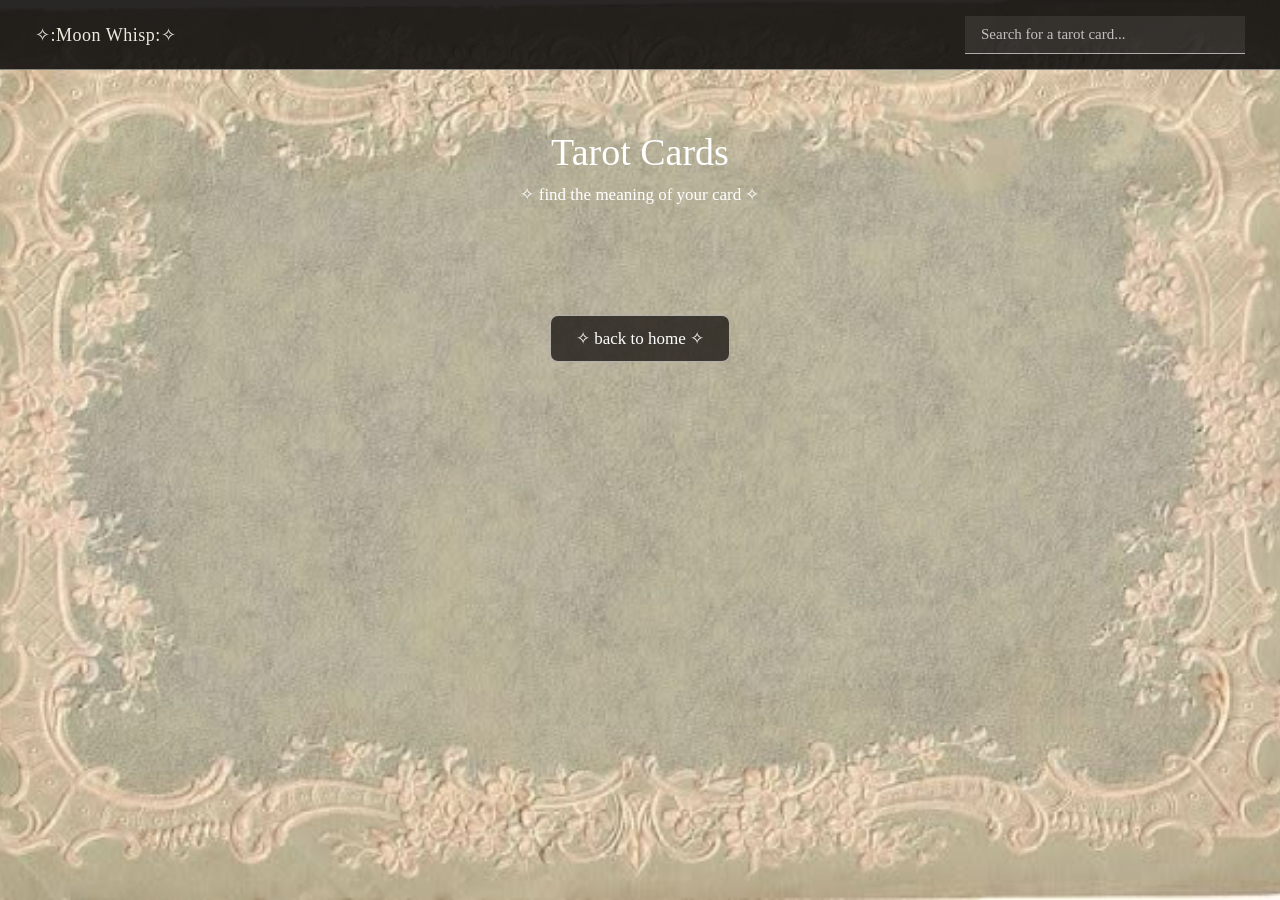
==== pagina2.html @ eeb0387c "commit changes" ====
<!DOCTYPE html>
<html lang="en">

<head>
    <meta charset="UTF-8">
    <meta name="viewport" content="width=device-width, initial-scale=1.0">

    <title>Tarot - Moon Whisp</title>

    <link rel="stylesheet" href="style.css">
</head>

<body>

    <!-- =====================================
         TOP BAR
    ====================================== -->

    <header class="top-bar">

        <div class="logo">
            ✧:Moon Whisp:✧
        </div>

        <!-- ZOEKEN -->
        <div class="search-container">

            <input
                type="text"
                id="searchInput"
                placeholder="Search for a tarot card..."
                autocomplete="off"
            >

        </div>

    </header>



    <!-- =====================================
         PAGINA
    ====================================== -->

    <main class="tarot-page">

        <h1 class="tarot-title">
            Tarot Cards
        </h1>

        <p class="tarot-subtitle">
            ✧ find the meaning of your card ✧
        </p>


        <!-- HIER KOMEN DE KAARTEN -->
        <div id="cardContainer" class="card-container"></div>


        <!-- GEEN RESULTATEN -->
        <div id="noResults" class="no-results">
            No tarot card found.
        </div>


        <!-- TERUG NAAR HOMEPAGE -->
        <div class="back-home">

            <a href="index.html">
                ✧ back to home ✧
            </a>

        </div>

    </main>



    <!-- =====================================
         TAROT JAVASCRIPT
    ====================================== -->
    
    <script src="script.js"></script>

</body>

</html>
---- style.css ----
/* =====================================
   BASIS
===================================== */

* {
    box-sizing: border-box;
}

html,
body {
    margin: 0;
    padding: 0;
}

body {
    min-height: 100vh;

    font-family: Georgia, "Times New Roman", serif;

    color: #211d19;

    background-image: url("background.jpeg");

    background-size: cover;

    background-position: center;

    background-attachment: fixed;

    background-repeat: no-repeat;
}


/* =====================================
   BOVENSTE BALK
===================================== */

.top-bar {
    position: fixed;

    top: 0;
    left: 0;

    width: 100%;
    height: 70px;

    background: rgba(18, 16, 15, 0.90);

    border-bottom: 1px solid rgba(255, 255, 255, 0.45);

    display: flex;

    align-items: center;

    z-index: 1000;
}


.logo {
    color: #eee8df;

    font-size: 18px;

    margin-left: 35px;

    letter-spacing: 0.5px;
}


/* =====================================
   PAGINA
===================================== */

.page {
    width: 1050px;

    max-width: 90%;

    margin: 0 auto;

    padding-top: 115px;

    padding-bottom: 70px;
}


/* =====================================
   WELCOME
===================================== */

.welcome {
    text-align: center;

    color: #ffffff;

    font-size: 30px;

    margin-bottom: 50px;

    letter-spacing: 1px;

    text-shadow:
        0 1px 4px rgba(0, 0, 0, 0.5);
}


/* =====================================
   DE 3 RIJEN
===================================== */

.content-row {
    display: flex;

    align-items: center;

    justify-content: space-between;

    gap: 70px;

    margin-bottom: 65px;
}


/* =====================================
   TEKSTBLOKKEN
===================================== */

.text-box {
    width: 500px;

    min-height: 210px;

    padding: 30px 40px;

    background: rgba(245, 241, 231, 0.72);

    border: 1px solid rgba(255, 255, 255, 0.90);

    border-radius: 12px;

    box-shadow:
        0 4px 20px rgba(0, 0, 0, 0.08);

    display: flex;

    flex-direction: column;

    justify-content: center;

    transition: 0.3s ease;
}


.text-box:hover {
    transform: translateY(-4px);

    background: rgba(250, 247, 239, 0.84);

    box-shadow:
        0 8px 25px rgba(0, 0, 0, 0.14);
}


/* =====================================
   TITELS
===================================== */

.text-box h1,
.text-box h2 {
    text-align: center;

    font-weight: normal;

    margin-top: 0;

    margin-bottom: 20px;
}


.text-box h1 {
    font-size: 29px;
}


.text-box h2 {
    font-size: 27px;

    color: #ffffff;
}


/* =====================================
   TEKST
===================================== */

.text-box p {
    margin: 0;

    text-align: center;

    font-size: 18px;

    line-height: 1.55;
}


/* =====================================
   AFBEELDINGEN
===================================== */

.photo {
    width: 350px;

    flex-shrink: 0;

    display: flex;

    justify-content: center;

    align-items: center;
}


.photo img {
    display: block;

    width: 100%;

    height: auto;

    object-fit: contain;

    /* GEEN RAND */
    border: none;

    outline: none;

    /* GEEN SCHADUW */
    box-shadow: none;

    /* GEEN ROTATIE */
    transform: none;
}


/* =====================================
   MAAN
===================================== */

.content-row:nth-of-type(1) .photo {
    width: 350px;
}


/* =====================================
   MEISJE
===================================== */

.content-row:nth-of-type(2) .photo {
    width: 270px;
}


/* =====================================
   SCHOENEN
===================================== */

.content-row:nth-of-type(3) .photo {
    width: 350px;
}


/* =====================================
   HARTJE
===================================== */

.heart {
    text-align: center;

    font-size: 25px;

    margin-top: 10px;
}


/* =====================================
   LINK NAAR PAGINA 2
===================================== */

.next-page {
    text-align: center;

    margin-top: 10px;
}


.next-page a {
    display: inline-block;

    padding: 12px 25px;

    color: #ffffff;

    background: rgba(30, 25, 22, 0.80);

    border: 1px solid rgba(255, 255, 255, 0.6);

    border-radius: 8px;

    text-decoration: none;

    font-size: 18px;

    transition: 0.3s ease;
}


.next-page a:hover {
    background: rgba(255, 255, 255, 0.75);

    color: #211d19;

    transform: translateY(-3px);
}


/* =====================================
   MOBIEL
===================================== */

@media (max-width: 850px) {

    .page {
        max-width: 90%;
    }

    .content-row {
        flex-direction: column;

        gap: 30px;

        margin-bottom: 50px;
    }

    .text-box {
        width: 100%;
    }

    .photo {
        width: 80% !important;

        max-width: 350px;
    }

}


@media (max-width: 500px) {

    .logo {
        margin-left: 20px;

        font-size: 16px;
    }

    .page {
        padding-top: 95px;
    }

    .welcome {
        font-size: 22px;
    }

    .text-box {
        padding: 25px;
    }

    .text-box p {
        font-size: 16px;
    }

    .photo {
        width: 90% !important;
    }

}
/* =====================================
   TAROT PAGINA
===================================== */

.tarot-page {
    width: 1050px;

    max-width: 90%;

    margin: 0 auto;

    padding-top: 130px;

    padding-bottom: 80px;
}


/* =====================================
   ZOEKBALK
===================================== */

.search-container {
    margin-left: auto;

    margin-right: 35px;
}


#searchInput {
    width: 280px;

    padding: 10px 16px;

    border: none;

    border-bottom: 1px solid rgba(255, 255, 255, 0.6);

    outline: none;

    background: rgba(255, 255, 255, 0.08);

    color: white;

    font-family: Georgia, "Times New Roman", serif;

    font-size: 15px;
}


#searchInput::placeholder {
    color: rgba(255, 255, 255, 0.7);
}


#searchInput:focus {
    background: rgba(255, 255, 255, 0.14);

    border-bottom: 1px solid white;
}


/* =====================================
   TITEL
===================================== */

.tarot-title {
    text-align: center;

    color: white;

    font-size: 38px;

    font-weight: normal;

    margin: 0;
}


.tarot-subtitle {
    text-align: center;

    color: white;

    font-size: 17px;

    margin-top: 10px;

    margin-bottom: 50px;
}


/* =====================================
   KAARTEN
===================================== */

.card-container {
    display: flex;

    flex-direction: column;

    align-items: center;

    gap: 30px;
}


/* =====================================
   TAROT BLOK
===================================== */

.tarot-card {
    width: 600px;

    max-width: 100%;

    min-height: 220px;

    padding: 35px 45px;

    background: rgba(245, 241, 231, 0.82);

    border: 1px solid rgba(255, 255, 255, 0.9);

    border-radius: 12px;

    box-shadow:
        0 5px 20px rgba(0, 0, 0, 0.12);

    text-align: center;

    animation: cardAppear 0.3s ease;

    transition: 0.3s ease;
}


.tarot-card:hover {
    transform: translateY(-5px);

    background: rgba(250, 247, 239, 0.92);

    box-shadow:
        0 10px 30px rgba(0, 0, 0, 0.18);
}


.tarot-card h2 {
    font-size: 29px;

    font-weight: normal;

    margin-top: 0;

    margin-bottom: 15px;
}


.tarot-card p {
    font-size: 18px;

    line-height: 1.6;

    margin: 0;
}


/* =====================================
   LIJNTJE IN KAART
===================================== */

.card-line {
    width: 100px;

    height: 1px;

    margin: 0 auto 20px auto;

    background: rgba(70, 60, 50, 0.45);
}


/* =====================================
   GEEN RESULTATEN
===================================== */

.no-results {
    display: none;

    text-align: center;

    color: white;

    font-size: 18px;

    margin-top: 40px;
}


/* =====================================
   TERUG NAAR HOME
===================================== */

.back-home {
    text-align: center;

    margin-top: 60px;
}


.back-home a {
    display: inline-block;

    padding: 12px 25px;

    color: white;

    background: rgba(30, 25, 22, 0.80);

    border: 1px solid rgba(255, 255, 255, 0.6);

    border-radius: 8px;

    text-decoration: none;

    font-size: 17px;

    transition: 0.3s ease;
}


.back-home a:hover {
    background: rgba(255, 255, 255, 0.8);

    color: #211d19;

    transform: translateY(-3px);
}


/* =====================================
   ANIMATIE
===================================== */

@keyframes cardAppear {

    from {
        opacity: 0;

        transform: translateY(10px);
    }

    to {
        opacity: 1;

        transform: translateY(0);
    }

}


/* =====================================
   MOBIEL
===================================== */

@media (max-width: 700px) {

    .top-bar {
        height: auto;

        min-height: 70px;

        padding: 12px 0;

        flex-wrap: wrap;

        gap: 10px;
    }


    .logo {
        margin-left: 20px;
    }


    .search-container {
        width: 100%;

        margin: 0 20px;
    }


    #searchInput {
        width: 100%;
    }


    .tarot-page {
        padding-top: 125px;
    }


    .tarot-title {
        font-size: 30px;
    }


    .tarot-card {
        padding: 28px 25px;
    }

}
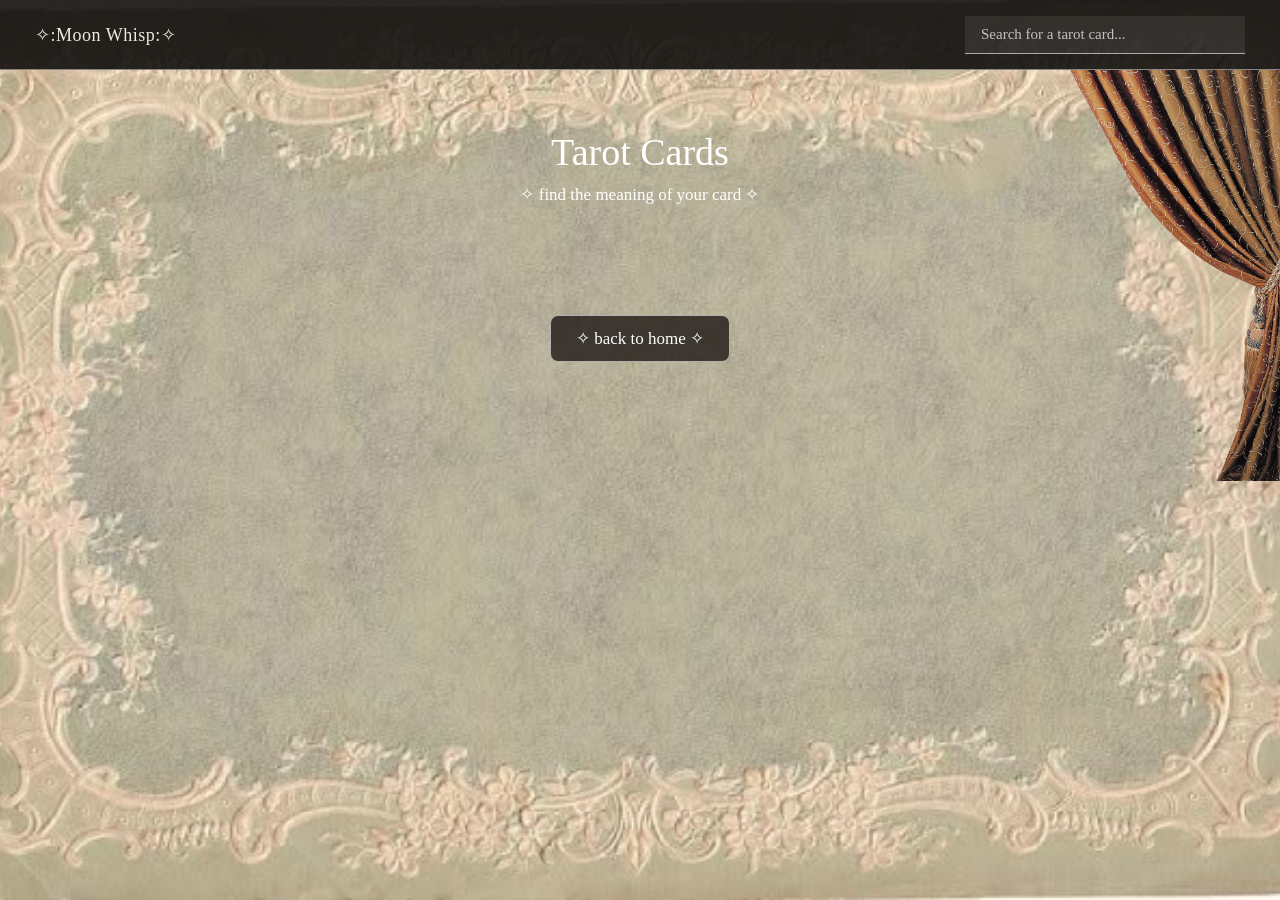
==== commit a3c58ae5: "commit changes" ====
--- a/pagina2.html
+++ b/pagina2.html
@@ -10,7 +10,8 @@
     <link rel="stylesheet" href="style.css">
 </head>
 
-<body>
+<body class="tarot-body">
+    <img src="curtain.png" alt="" class="curtain">
 
     <!-- =====================================
          TOP BAR
--- a/style.css
+++ b/style.css
@@ -694,4 +694,32 @@
         padding: 28px 25px;
     }
 
+}
+.meaning-section {
+    margin-top: 20px;
+}
+
+.meaning-section h3 {
+    font-size: 19px;
+    font-weight: normal;
+    margin-bottom: 8px;
+}
+
+.meaning-section p {
+    margin: 0;
+}
+
+.meaning-section + .meaning-section {
+    margin-top: 25px;
+    padding-top: 20px;
+    border-top: 1px solid rgba(70, 60, 50, 0.25);
+}
+.curtain {
+    position: fixed;
+    top: 70px;
+    right: 0;
+    width: 220px;
+    height: auto;
+    z-index: 900;
+    pointer-events: none;
 }
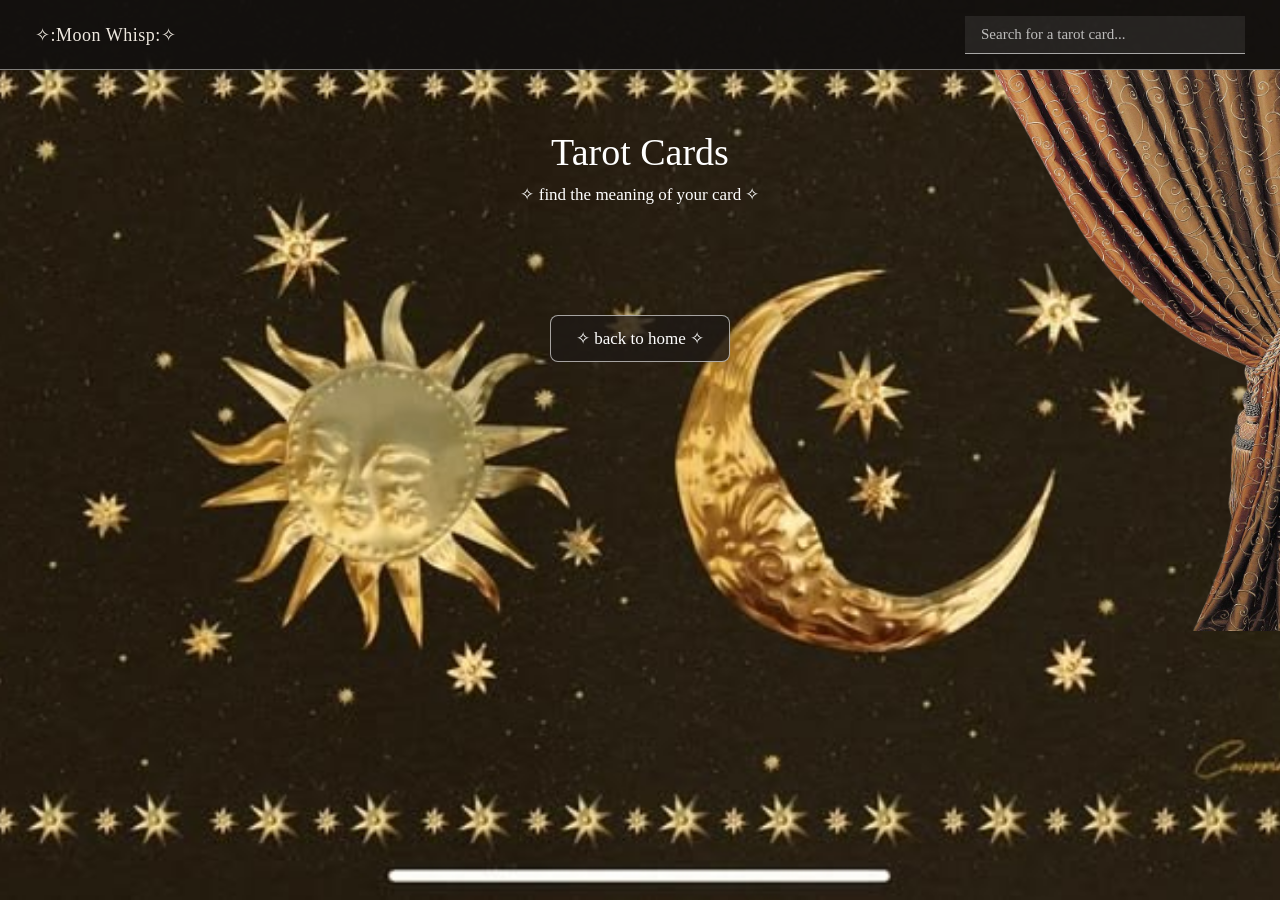
==== commit 5898d933: "commit changes" ====
--- a/pagina2.html
+++ b/pagina2.html
@@ -11,11 +11,8 @@
 </head>
 
 <body class="tarot-body">
+
     <img src="curtain.png" alt="" class="curtain">
-
-    <!-- =====================================
-         TOP BAR
-    ====================================== -->
 
     <header class="top-bar">
 
--- a/style.css
+++ b/style.css
@@ -718,8 +718,19 @@
     position: fixed;
     top: 70px;
     right: 0;
-    width: 220px;
+    width: 300px;
     height: auto;
     z-index: 900;
     pointer-events: none;
+}
+/* =========================
+   TAROT PAGINA ACHTERGROND
+   ========================= */
+
+body.tarot-body {
+    background-image: url("tarot-background.jpeg");
+    background-size: cover;
+    background-position: center;
+    background-attachment: fixed;
+    background-repeat: no-repeat;
 }
